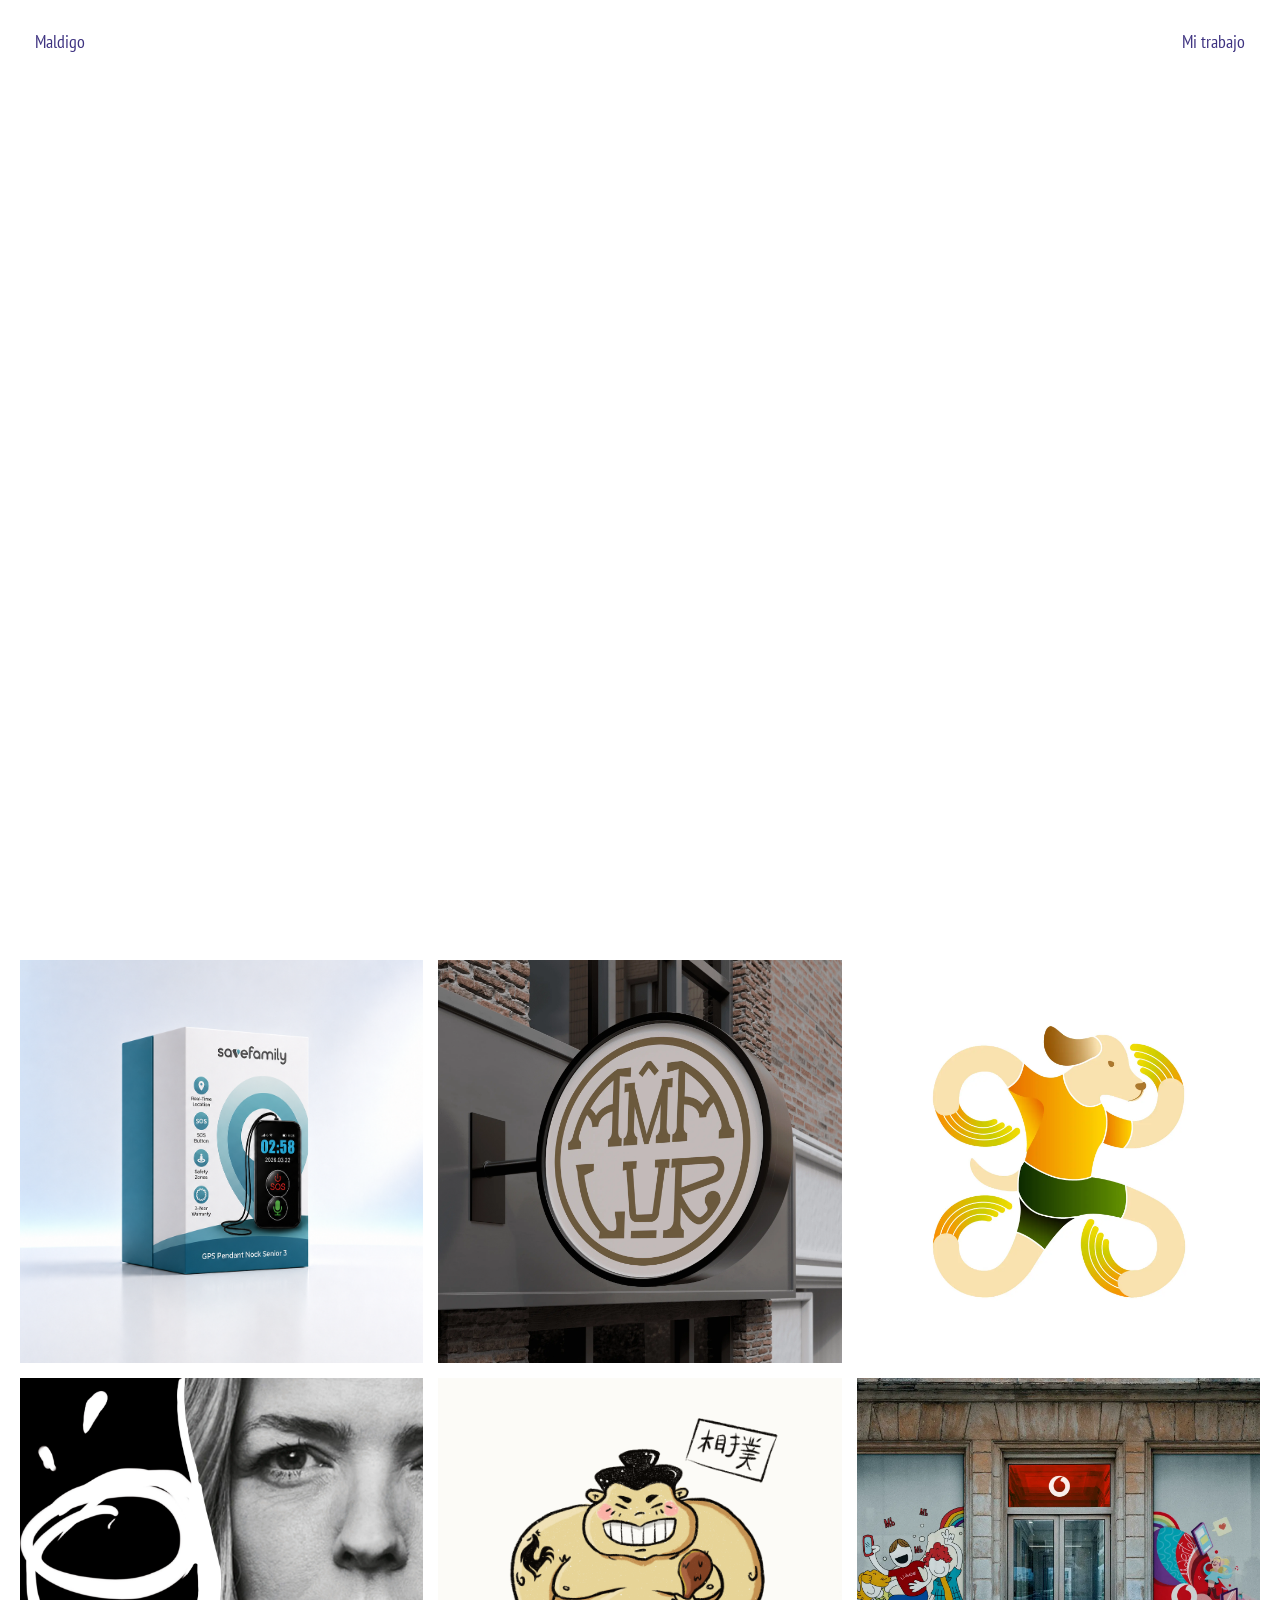
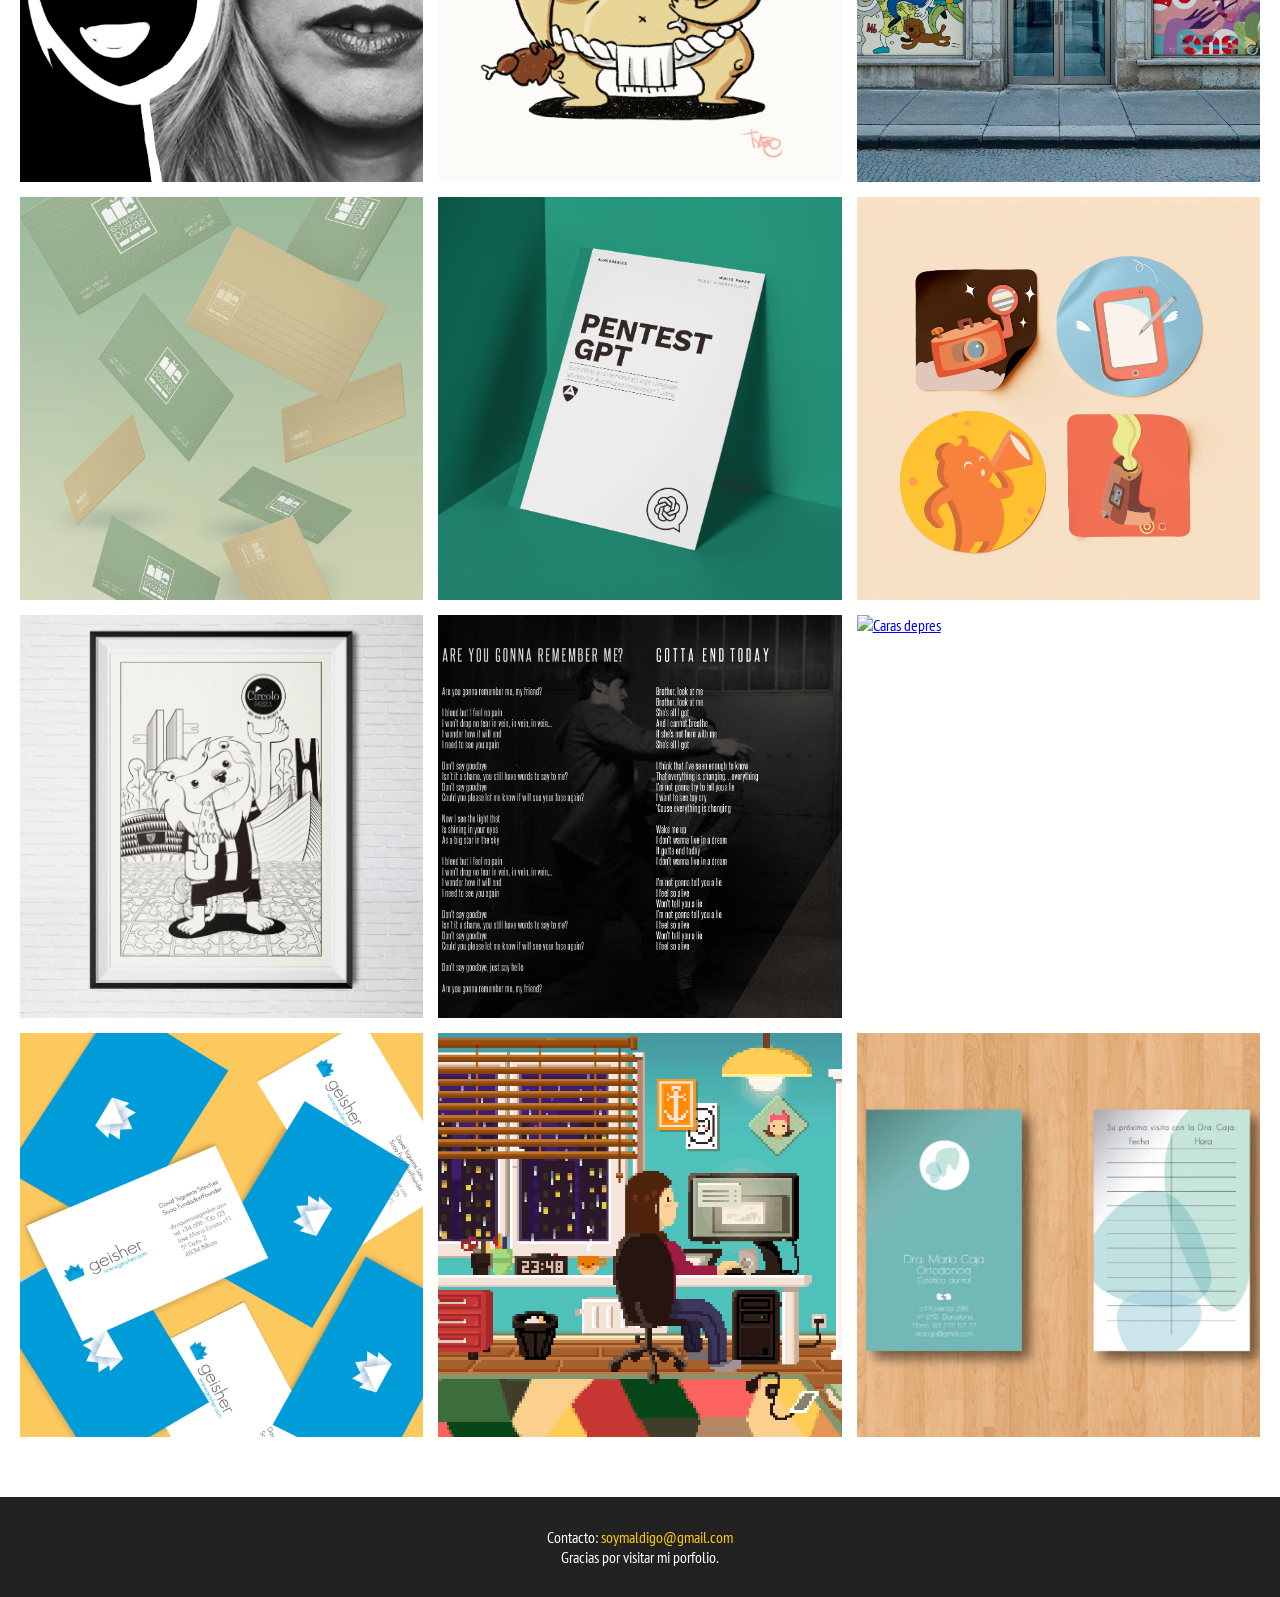
==== index.html @ cf6da085 "primer commit" ====
<!DOCTYPE html>
<html lang="es">

<head>
  <meta charset="UTF-8" />
  <meta name="viewport" content="width=device-width, initial-scale=1.0" />
  <meta name="robots" content="noindex, nofollow">
  <title>Mi Porfolio</title>
  <link rel="stylesheet" href="styles.css" />
  <link rel="icon" type="image/png" href="favicon.png">
  <!-- Font Awesome CDN (versión gratuita) -->
  <link rel="stylesheet" href="https://cdnjs.cloudflare.com/ajax/libs/font-awesome/6.5.0/css/all.min.css"
    integrity="sha512-..." crossorigin="anonymous" referrerpolicy="no-referrer" />

</head>

<body>

  <!-- Header con video -->
  <header class="video-header">
    <video autoplay muted class="background-video">
      <source src="img/video-header.mp4" type="video/mp4" />
      Tu navegador no soporta video.
    </video>

    <!-- Menú unificado -->
    <nav class="nav">
      <a href="index.html">
        <div class="nav-left">Maldigo</div>
      </a>
      <ul class="nav-right">
        <li><a href="#trabajo">Mi trabajo</a></li>
          <!--<li><a href="#sobre-mi">Sobre mí</a></li>-->
      </ul>
    </nav>
  </header>

  <!-- Sección de trabajos -->
  <section id="trabajo" class="portfolio-grid">
        <div class="grid-item">
      <a href="savefamily.html">
        <img src="img/colgantesf1.png" alt="ColganteGPS">
        <div class="overlay">SaveFamily</div>
      </a>
    </div>
    <div class="grid-item">
      <a href="amalur.html">
        <img src="img/amalur2.webp" alt="Amalur liburudenda">
        <div class="overlay">Amalur liburudenda</div>
      </a>
    </div>
    <div class="grid-item">
      <a href="sansil.html">
        <img src="img/sansil.webp" alt="Bilbao Rekalde San Silvestre">
        <div class="overlay">Bilbao Rekalde San Silvestre</div>
      </a>
    </div>
    <div class="grid-item">
      <a href="kandelen.html">
        <img src="img/kandelen1.webp" alt="Kandeleen artean">
        <div class="overlay">Kandeleen artean (Sala BBK)</div>
      </a>
    </div>
    <div class="grid-item">
      <a href="elgallinero.html">
        <img src="img/elgallinero.gif" alt="El Gallinero">
        <div class="overlay">El Gallinero</div>
      </a>
    </div>
    <div class="grid-item">
      <a href="lowi.html">
        <img src="img/lowi13.webp" alt="Lidertel para Vodafone y Lowi">
        <div class="overlay">Lidertel para Vodafone y Lowi</div>
      </a>
    </div>
    <div class="grid-item">
      <a href="estancopozas.html">
        <img src="img/2.webp" alt="Estanco Pozas">
        <div class="overlay">Estanco Pozas</div>
      </a>
    </div>
    <div class="grid-item">
      <a href="alias.html">
      <img src="img/alias1.webp" alt="Alias Robotics">
      <div class="overlay">Alias Robotics</div>
      </a>
    </div>
        <div class="grid-item">
      <a href="funart.html">
        <img src="img/funart3.webp" alt="Fun Art">
        <div class="overlay">Fun Art Academy</div>
      </a>
    </div>
    <div class="grid-item">
      <a href="circolo.html">
        <img src="img/8.webp" alt="Circolo pizza">
        <div class="overlay">Circolo pizza</div>
      </a>
    </div>
    <div class="grid-item">
      <a href="smokeidols.html">
        <img src="img/smokeidols1.webp" alt="Smoke Idols">
        <div class="overlay">Smoke Idols (BBk live Maketa lehiaketa)</div>
      </a>
    </div>

    <div class="grid-item">
      <a href="carasdepres.html">
        <img src="img/caras-depres3.gif" alt="Caras depres">
        <div class="overlay">Caras depres</div>
      </a>
    </div>
    <div class="grid-item">
      <a href="geisherprinters.html">
        <img src="img/geisher1.webp" alt="Geisher printers">
        <div class="overlay">Geisher printers</div>
      </a>
    </div>
    <div class="grid-item">
      <a href="pixel.html">
        <img src="img/pixel-lluvia.gif" alt="Pixel animation">
        <div class="overlay">Pixel animation</div>
      </a>
    </div>
     <div class="grid-item">
        <!--<a href="ortodoncista.html">-->
        <img src="img/1.webp" alt="María Caja Ortodoncista">
        <div class="overlay">María Caja Ortodoncista</div>
      </a>
    </div>

  </section>

  <!-- Footer -->
  <footer>
    <p>Contacto: <a href="mailto:soymaldigo@gmail.com">soymaldigo@gmail.com</a></p>
    <p>Gracias por visitar mi porfolio.</p>
  </footer>

</body>

</html>
---- styles.css ----
/* Reset básico */
* {
  margin: 0;
  padding: 0;
  box-sizing: border-box;
}

@font-face {
    font-family: 'PT Sans Narrow';
    src: url('fonts/PTSans-Narrow.woff2') format('woff2'),
        url('fonts/PTSans-Narrow.woff') format('woff');
    font-weight: normal;
    font-style: normal;
    font-display: swap;
}

body, html {
  font-family: 'PT Sans Narrow', sans-serif;
  scroll-behavior: smooth;
}



/* Header con video */
.video-header {
  position: relative;
  height: 100vh;
  overflow: hidden;
}

.background-video {
  position: absolute;
  top: 0; left: 0;
  width: 100%;
  height: 100%;
  object-fit: cover;
  z-index: -1;
}

/* Menú flotante superior */
.nav {
  position: fixed;
  top: 20px;
  left: 20px;
  right: 20px;
  display: flex;
  justify-content: space-between;
  align-items: center;
  z-index: 10;
  font-size: large;
}

/* "maldigo" a la izquierda */
.nav-left {
  color: rgba(16, 2, 99, 0.808);
  padding: 10px 15px;
}

.nav a {
  text-decoration: none;
}

.nav-left:hover {
  color: rgba(38, 0, 255, 0.808);
}

/* Enlaces a la derecha */
.nav-right {
  list-style: none;
  display: flex;
  gap: 5px;
}

.nav-right a {
  text-decoration: none;
  color: rgba(16, 2, 99, 0.808);
  padding: 10px 15px;
  transition: background-color 0.3s;
}

.nav-right a:hover {
  color: rgba(38, 0, 255, 0.808);
}


/* Portfolio Grid */
.portfolio-grid {
  display: grid;
  grid-template-columns: repeat(3, 1fr);
  gap: 15px;
  padding: 60px 20px;
  background: #ffffff;
}

.grid-item {
  position: relative;
  overflow: hidden;
  aspect-ratio: 1 / 1;
}

.grid-item img {
  width: 100%;
  height: 100%;
  object-fit: cover;
  display: block;
}

.overlay {
  position: absolute;
  top: 0; left: 0;
  width: 100%;
  height: 100%;
  background: rgba(0,0,0,0.5);
  color: white;
  display: flex;
  align-items: center;
  justify-content: center;
  font-size: 1.2rem;
  opacity: 0;
  transition: opacity 0.3s;
}

.grid-item:hover .overlay {
  opacity: 1;
}

/* Footer */
footer {
  background: #222;
  color: white;
  text-align: center;
  padding: 30px 10px;
}

footer a {
  color: #ffcc00;
  text-decoration: none;
}

/* Responsive INDEX */
@media (max-width: 768px) {
  .portfolio-grid {
    grid-template-columns: repeat(2, 1fr);
  }

  .video-header {
    height: 70vh;
    margin-top: 50px;
  }
}

@media (max-width: 480px) {
  .portfolio-grid {
    grid-template-columns: 1fr;
  }

  .menu {
    flex-direction: column;
    top: 10px;
    right: 10px;
    gap: 10px;
  }
}

/* Estilo para páginas de proyecto */
.project-container {
  display: flex;
  flex-direction: column;
  gap: 20px;
}

.project-container h1 {
  max-width: 1200px;
  font-size: 2rem;
  margin-top: 40px;
  padding: 0px 5px 0px 200px;
  text-align: left;
}

.project-container p {
  max-width: 1200px;
  margin-top: 20px;
  padding: 0px 5px 0px 200px;
  font-size: 1.1rem;
  line-height: 1.6;
  text-align: left;
}

.project-gallery {
  display: flex;
  flex-direction: column;
  gap: 15px;
}

.project-gallery img {
  width: 100%;
  height: auto;
  box-shadow: 0 2px 10px rgba(0,0,0,0.1);
}

.back-arrow {
  position: fixed;
  top: 20px;
  left: 20px;
  font-size: 2rem;
  color: rgb(0, 0, 0);
  text-decoration: none;
  padding: 8px 12px;
  z-index: 20;
}

.back-arrow:hover {
  color: rgba(38, 0, 255, 0.808);
}



/* Responsive PAGINA PROYECTO1 */
@media (max-width: 600px) {
  .project-container h1 {
    text-align: right;
    padding: 40px 20px 0px 20px;
  }

   .project-container P {
    text-align: right;
    padding: 10px 20px 20px 70px;
   }
}


/* Estilo para páginas de plantilla2 */
.project2-container {
  display: flex;
  /*flex-direction: column;*/
  gap: 20px;
}

.project2-title {
  display: flex;
  flex-direction: column;
}

.project2-container h1 {
  max-width: 100%;
  margin-top: 10px;
  padding: 70px 20px 20px 20px;
  font-size: 2rem;
  margin-bottom: 10px;
  text-align: right;
}

.project2-container p {
  max-width: 1200px;
  margin: 10px auto auto 70px;
  padding: 20px;
  font-size: 1.1rem;
  line-height: 1.6;
  text-align: right;
}

.project2-gallery {
  display: flex;
  flex-direction: column;
  gap: 15px;
  max-width: 70%;
  justify-content: flex-end;
}

.project2-gallery img {
  width: 100%;
  height: auto;
  box-shadow: 0 2px 10px rgba(0,0,0,0.1);
}

.fila {
  display: flex;
  flex-direction: row;
  flex-wrap: wrap;
  gap: 10px;
  width: 100%;
}

.fila video {
  flex: 1 1 45%;     /* dos por fila */
  height: 100vh;     /* ocupa toda la altura visible */
  object-fit: cover; /* mantiene proporción y recorta si es necesario */
  width: 100%;       /* ocupa el ancho de su contenedor flex */
  max-width: 100%;    /* asegura que 2 videos quepan por fila */
  border-radius: 6px; /* opcional */
}

.fila img {
 flex: 0 1 40%;     /* dos imágenes por fila */
  width: 100%;
  height: auto;
  object-fit: cover; /* o contain si prefieres no recortar */
}

.fila-sansil {
  display: flex;
  flex-wrap: wrap;        /* Permite que las imágenes pasen a otra fila */
  gap: 10px;              /* Espacio entre imágenes */
  justify-content: center;
  align-items: flex-start;
  max-width: 100%;
}

.fila-sansil img{
  flex: 0 1 calc(10% - 10px); /* 🔹 3 imágenes por fila (resta el gap) */
  max-height: 60vh;  
  height: auto;             /* No ocupan más del 80% de la altura visible */
  width: 100%;
  object-fit: cover;              /* Se recortan sin deformarse */
  display: block;
}

.fila-camis {
  display: flex;
  flex-direction: row;
  flex-wrap: wrap;       /* permite que pasen a otra línea si no caben */
  justify-content: space-between;
  gap: 10px;
  width: 100%;
  overflow-x: hidden;    /* evita scroll horizontal */
  box-sizing: border-box;
}

.fila-camis img {
  flex: 1 1 calc(50% - 10px); /* dos por fila, restando el gap */
  max-width: calc(50% - 10px); /* asegura que no se pasen de la mitad */
  width: 100%;
  height: auto;
  object-fit: cover;
  border-radius: 6px;
  display: block;        /* evita espacios en línea entre imágenes */
}


/* Responsive PAGINA plantilla2 */

@media (max-width: 600px){

.project2-container h1 {
  margin: 0px;
}

.project2-container{
  flex-direction: column;
}

.project2-gallery{
  max-width: 100% !important;
  justify-content: center;

}

.project2-gallery img{
  box-shadow: none;
}

.fila {
    flex-direction: column; /* una en cada columna */
    width: 100%;
  }

  .fila video {
    width: 100%;
    height: auto; /* evita ocupar toda la altura */
    object-fit: contain;
  }

  .fila-sansil {
    flex-direction: column;  /* Cada imagen en columna */
    align-items: center;
  }

  .fila-sansil img {
    width: 100%;        /* Ocupa todo el ancho del móvil */
    max-height: none;   /* Se ajusta al ancho, no a la altura */
  }

  .fila-camis {
    flex-direction: column; /* apila las imágenes */
  }

  .fila-camis img {
    flex: 1 1 100%;
    width: 100%;
    max-width: calc(100%);
  }

}
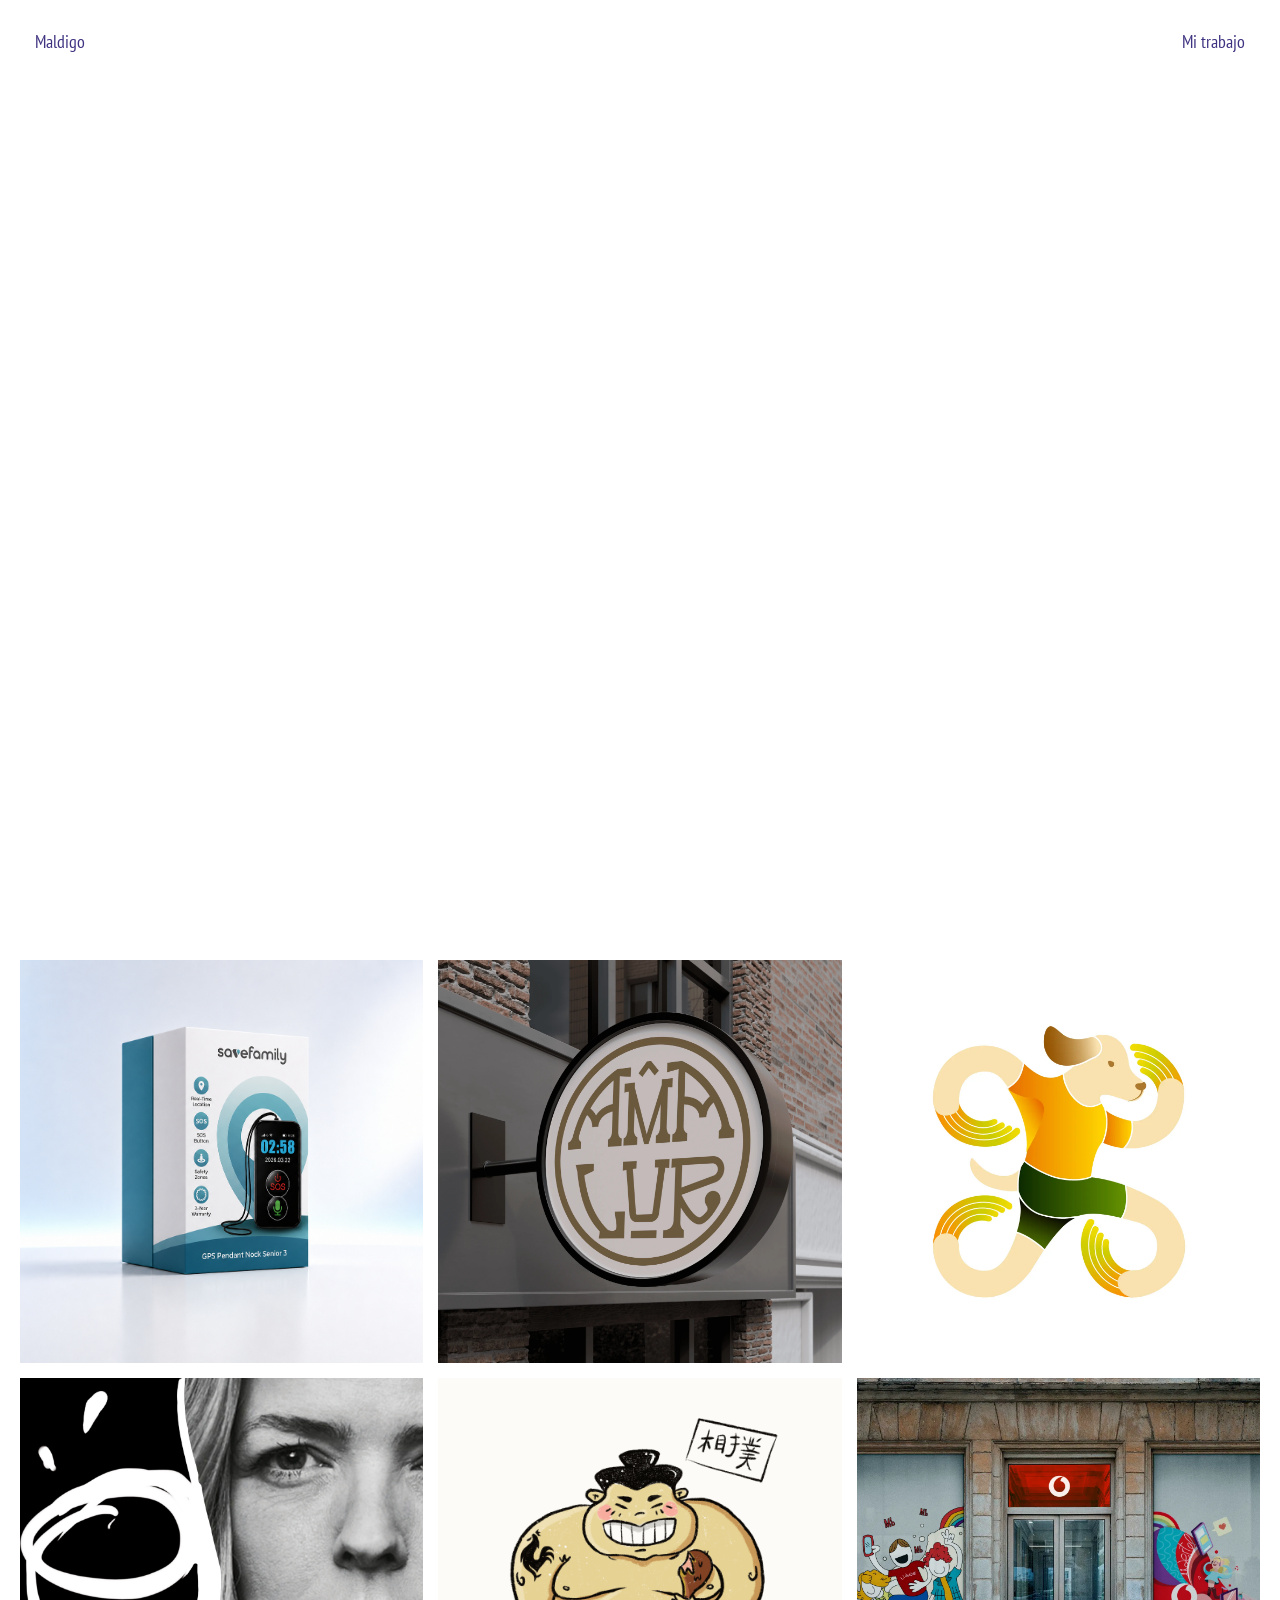
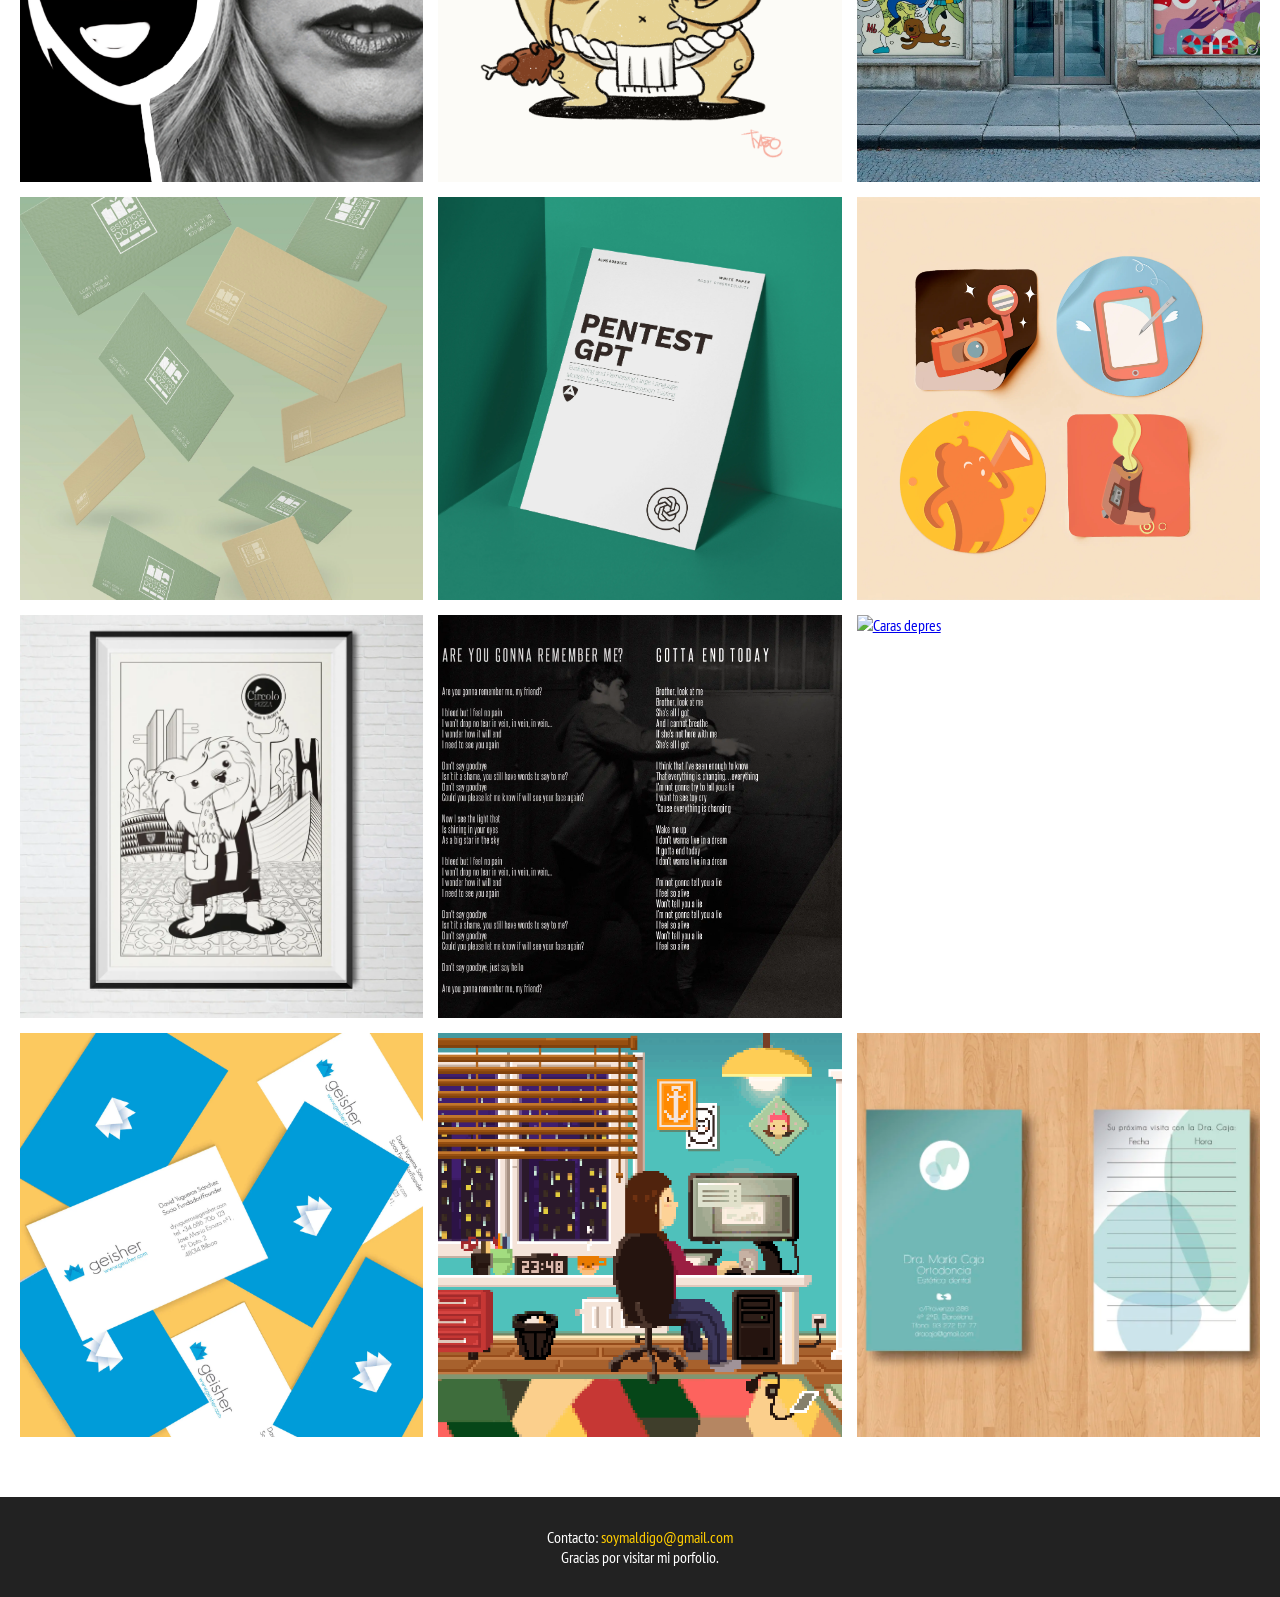
==== commit 9cf1787a: "Update index.html" ====
--- a/index.html
+++ b/index.html
@@ -19,7 +19,7 @@
   <!-- Header con video -->
   <header class="video-header">
     <video autoplay muted class="background-video">
-      <source src="img/video-header.mp4" type="video/mp4" />
+      <source src="img/video-header-final.mp4" type="video/mp4" />
       Tu navegador no soporta video.
     </video>
 
@@ -139,4 +139,4 @@
 
 </body>
 
-</html>+</html>
